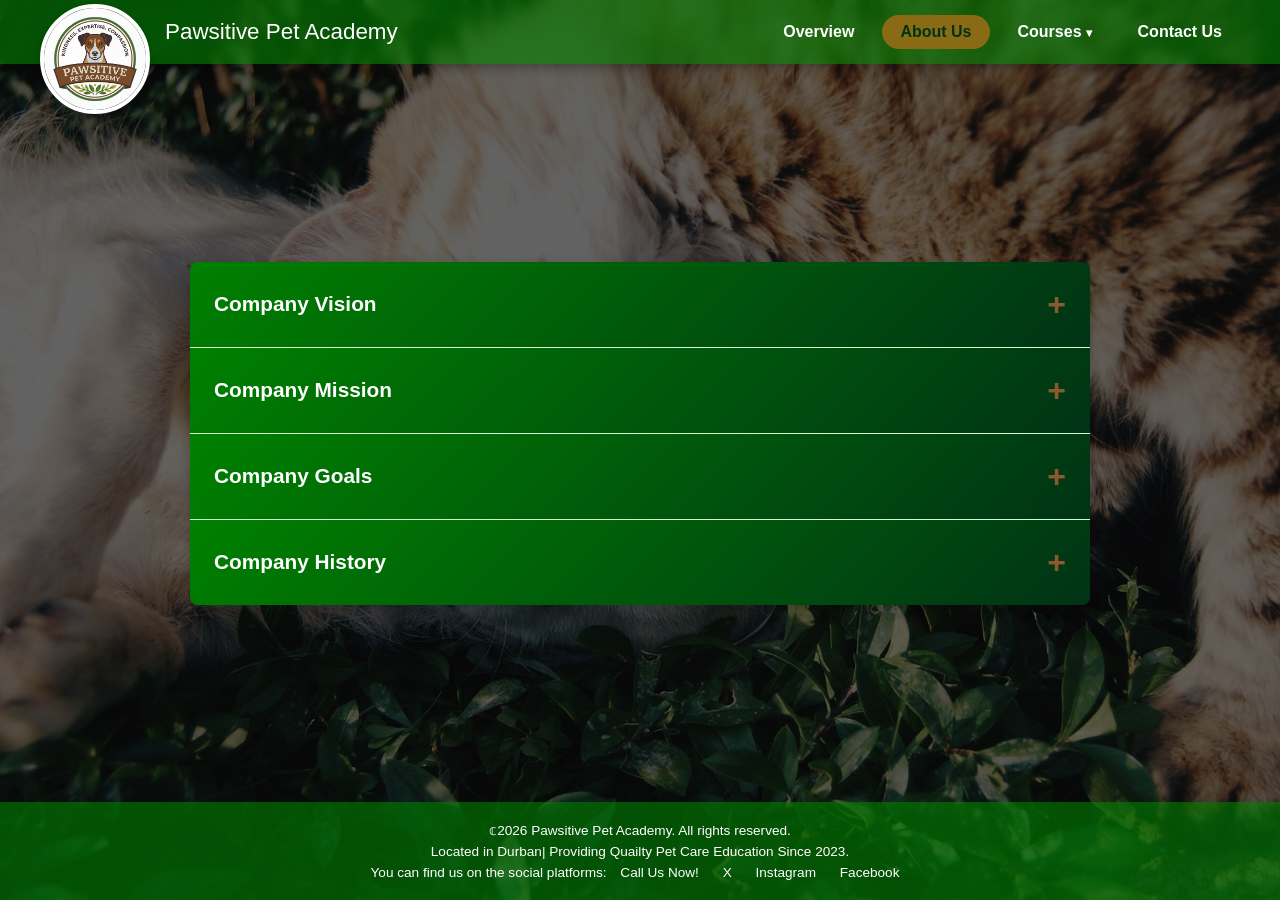
==== About.html @ 0603e2c9 "Moved folder with code created by me(jason lewis) and thandeka one massive push is frowned upon but " ====
<!DOCTYPE html>
<html lang="en">

<head>
    <meta charset="UTF-8">
    <meta name="viewport" content="width=device-width, initial-scale=1.0">
    <title>About Us | Pawsitive Pet Academy</title>
    <link rel="stylesheet" href="CSS/global.css">
    <link rel="stylesheet" href="CSS/about us.css">
    <script src="JS/about.js"></script>

<style>
    body {
        background-image: linear-gradient(rgba(0, 0, 0, 0.6), rgba(0, 0, 0, 0.6)), url('/images/aboutbackground.jpg');
        background-size: cover;
        background-position: center;
        background-attachment: fixed;
        background-repeat: no-repeat;
    }
</style>

</head>

<body>
    <header class="main-header">

        <div class="header-container">
            <div class="logo">
                <img src="images/P logo.png" alt="Pawsitive Pet Academy Logo">
                <h1>Pawsitive Pet Academy</h1>
            </div>
            <nav>
                <ul class="nav-links">
                    <li><a href="index.html">Overview</a></li>
                    <li><a href="About.html" class="active">About Us</a></li>

                    <!-- Creating down down box for courses page -->
                    <li class="dropdown">                     
                    <a href="course.html">Courses<span class="arrow">&#9662;</span></a>
                        <ul class="dropdown-menu">
                            <li><a href="short-course.html">Short Courses</a></li>
                            <li><a href="long-course.html">Long Courses</a></li>
                        </ul>
                    </li>

                    <li><a href="contact.html">Contact Us</a></li>
                </ul>
            </nav>
        </div>
    </header>
    <main>
        <section id="about-section">
            <div class="accordion">

                <!-- 1st item (Company vision) -->
                <div class="accordion-item">
                    <div class="accordion-header">
                        <h3>Company Vision</h3>
                        <span class="accordion-icon">+</span>
                    </div>
                    <div class="accordion-content">
                        <p>At Pawsitive Pet Academy we want to improve the wellbeing of
                            pets while creating meaningful employment opportunities for
                            individuals interested in working in the pet care industry or
                            starting their own pet related businesses </p>
                    </div>
                </div>

                <!-- 2nd item (Company Mission) -->
                <div class="accordion-item">
                    <div class="accordion-header">
                        <h3>Company Mission</h3>
                        <span class="accordion-icon">+</span>
                    </div>
                    <div class="accordion-content">
                        <ul>
                            <li>
                                To provide pet care education and parctical animal training for
                                pets owners, aspiring pet care professionals, and animal lovers
                            </li>

                            <li>To bridge the knowledge gap by equipping people with essential skills in
                                proper pet care, training, nutrition and emergency care
                            </li>

                            <li>To relfect a caringf , trustworthy and professional nature through
                                it's educational service and academy environment
                            </li>
                        </ul>
                    </div>
                </div>
                <!--Company Goals-->
                <div class="accordion-item">
                    <div class="accordion-header">
                        <h3>Company Goals</h3>
                        <span class="accordion-icon">+</span>
                    </div>
                    <div class="accordion-content">
                        <p>
                            Here at Pawsitive Pet Academy we want to expand our business and to grow a
                            digital presence through a dedicated website and mobile application to
                            advertise the business, handle customer information requests
                            and provide automated services quotes. We want to offer flexible learning
                            options for individuals, families, pet sitters, staff,
                            veterinary assistansts and aspiring entrepreneurs, encouraging multi-course
                            enrollment through tiered discouts.
                        </p>
                    </div>
                </div>
                <!--Company History-->
                <div class="accordion-item">
                    <div class="accordion-header">
                        <h3>Company History</h3>
                        <span class="accordion-icon">+</span>
                    </div>
                    <div class="accordion-content">
                        <p>
                            Pawsitive Pet Academy was founded in 2023 in Durban. Since it's inception,
                            hundreds of pet owners and aspiring pet care professionals have successfully
                            completed its courses, which include six-month professional development
                            programmes and six-week practical skills courses.
                        </p>
                        <!--A link that will lead the user to youtube to view the Comapy History-->
                        <button>
                            <a href="https://www.youtube.com" target="_blank">Our History</a>
                        </button>
                    </div>
                </div>
            </div>
        </section>

    </main>
    <!--Footer section-->
    <footer>
        <p>&copf;2026 Pawsitive Pet Academy. All rights reserved.</p>
        <p>Located in Durban| Providing Quailty Pet Care Education Since 2023.</p>
        <p>You can find us on the social platforms:
            <a href="+277 698 7742" target="_blank">Call Us Now!</a>
            <a href="https://x.com" target="_blank">X</a>
            <a href="https://www.instagram.com" target="_blank">Instagram</a>
            <a href="https://www.facebook.com" target="_blank">Facebook</a>
        </p>
    </footer>

</body>

</html>
---- CSS/global.css ----
/* global.css */
* {
    margin: 0;
    padding: 0;
    box-sizing: border-box;
}

body {
    font-family: 'Segoe UI', Tahoma, Geneva, Verdana, sans-serif;
    display: flex;
    flex-direction: column;
    justify-content: space-between;
    overflow-x: hidden;
    min-height: 100vh;
}

main {
    width: 100%;
}

/* Header styling */
.main-header {
    position: relative;
    z-index: 9999;
    overflow: visible;
    background-color: rgba(0, 128, 0, 0.6);
    backdrop-filter: blur(5px);
    padding: 15px 30px;
    width: 100%;
    box-shadow: 0 4px 10px rgba(0, 0, 0, 0.3);
}

.header-container {
    display: flex;
    justify-content: space-between;
    align-items: center;
    max-width: 1200px;
    margin: 0 auto;
    width: 100%;
    background-color: transparent;
    position: relative;
    overflow: visible;
}

.logo {
    display: flex;
    z-index: 50;
    align-items: center;
    position: relative;
}

.logo img {
    position: absolute;
    top: -15px;
    left: 0;
    width: 110px;
    height: 110px;
    border-radius: 50%;
    border: 4px solid white;
    box-shadow: 0 4px 8px rgba(0, 0, 0, 0.2);
    object-fit: cover;
}

.logo h1 {
    font-size: 1.4rem;
    color: white;
    font-weight: 500;
    margin-left: 125px;
}

/* Navigation styling */
nav {
    display: flex;
    align-items: center;
}

.nav-links {
    list-style: none;
    display: flex;
    gap: 10px;
    margin: 0;
    padding: 0;
    align-items: center;
}

.nav-links > li {
    position: relative;
}

/* Base Top-Level Link Styling */
.nav-links a {
    color: #ffffff;
    text-decoration: none;
    font-weight: 600;
    font-size: 1rem;
    padding: 8px 18px;
    border-radius: 20px;
    display: inline-block;
    transition: background-color 0.25s ease, color 0.25s ease;
}

.nav-links > li > a:hover,
.nav-links > li > a.active {
    background-color: #896b16;
    color: #003315;
}

/* Arrow inside Courses */
.arrow {
    font-size: 0.75rem;
    margin-left: 4px;
    display: inline-block;
    transition: transform 0.25s ease;
}

.dropdown:hover .arrow {
    transform: rotate(180deg);
}

/* Dropdown Menu */
.dropdown-menu {
    position: absolute;
    top: 100%;
    left: 0;
    background-color: #896b16;
    border: 2px solid #4e3c09;
    border-radius: 8px;
    list-style: none;
    padding: 8px 0;
    margin-top: 6px;
    min-width: 170px;
    box-shadow: 0 8px 20px rgba(0, 0, 0, 0.25);
    opacity: 0;
    visibility: hidden;
    transform: translateY(8px);
    transition: opacity 0.25s ease, transform 0.25s ease, visibility 0.25s ease;
    z-index: 1000;
}

/* Display Dropdown on Hover */
.dropdown:hover .dropdown-menu {
    opacity: 1;
    visibility: visible;
    transform: translateY(0);
}

/* Dropdown Item Links */
.dropdown-menu li a {
    display: block;
    padding: 10px 18px;
    border-radius: 0;
    font-size: 0.95rem;
    color: #ffffff;
    white-space: nowrap;
}

.dropdown-menu li a:hover,
.dropdown-menu li a.active {
    background-color: #4a6b35;
    color: #ffffff;
}

/* Buttons styling */
button {
    background-color: #4a6b35;
    border: none;
    border-radius: 4px;
    padding: 12px 35px;
    cursor: pointer;
    transition: background-color 0.3s ease, transform 0.2s ease;
}

button a {
    text-decoration: none;
    color: #ffffff;
    font-size: 1rem;
    font-weight: bold;
}

button:hover {
    background-color: #5c8243;
    transform: translateY(-2px);
}

.submit-btn {
    background-color: #6b8849;
    color: white;
    border: none;
    border-radius: 4px;
    padding: 12px;
    font-size: 0.85rem;
    font-weight: bold;
    cursor: pointer;
    align-self: center;
    transition: background-color 0.3s ease;
}

.submit-btn:hover {
    background-color: #7b9a57;
}

/* Accordion styling */
.accordion {
    max-width: 900px;
    margin: 2rem auto;
    background: transparent;
    border-radius: 8px;
    box-shadow: 0 4px 12px rgba(0, 0, 0, 0.2);
    overflow: hidden;
    padding: 0;
}

.accordion-item {
    background: rgb(145, 235, 99);
    margin: 0;
    border-radius: 0;
    border-bottom: 1px solid #d2facb;
}

.accordion-item:last-child {
    border-bottom: none;
}

.accordion-header {
    display: flex;
    justify-content: space-between;
    align-items: center;
    padding: 1.5rem;
    cursor: pointer;
    background: linear-gradient(135deg, green 0%, #003315 100%);
    color: white;
    transition: background 0.3s ease;
    user-select: none;
}

.accordion-header:hover {
    background: linear-gradient(135deg, #003315 0%, green 100%);
}

.accordion-header h3 {
    margin: 0;
    color: white;
    font-size: 1.3rem;
    text-align: left;
}

.accordion-content {
    max-height: 0;
    padding: 0 1.5rem;
    overflow: hidden;
    transition: max-height 0.4s ease, padding 0.4s ease;
    background: #f9f9f9;
}

.accordion-content p {
    margin-bottom: 1rem;
    color: #333;
    text-align: left;
    font-size: 1rem;
}

.accordion-content ul {
    list-style: none;
    padding: 0;
    margin: 0;
}

.accordion-content ul li {
    padding: 0.5rem 0;
    padding-left: 1.5rem;
    position: relative;
    color: #555;
    text-align: left;
    font-size: 0.95rem;
}

.accordion-icon {
    font-size: 2rem;
    font-weight: bold;
    transition: transform 0.3s ease, color 0.3s ease;
    color: #8c592e;
}

.accordion-item.active .accordion-icon {
    transform: rotate(45deg);
    color: white;
}

.accordion-item.active .accordion-content {
    max-height: 500px;
    padding: 1.5rem;
}

/* Footer styling */
footer {
    background-color: rgba(0, 128, 0, 0.6);
    padding: 20px 40px;
    text-align: center;
    font-size: 0.85rem;
    color: white;
    display: flex;
    flex-direction: column;
    gap: 6px;
}

footer p a {
    color: white;
    text-decoration: none;
    margin: 0 10px;
    transition: color 0.3s ease;
}

footer p a:hover {
    color: black;
    text-decoration: underline;
}

/* Global media querries*/
@media screen and (max-width: 1024px) {
    .header-container {
        gap: 20px;
    }

    .nav-links {
        gap: 12px;
    }

    .nav-links li a {
        font-size: 0.85rem;
    }
}

@media screen and (max-width: 768px) {
    .main-header {
        padding: 12px 15px;
    }

    .header-container {
        flex-direction: column;
        align-items: flex-start;
        gap: 12px;
    }

    .logo img {
        width: 45px;
        height: 45px;
        top: -5px;
    }

    .logo h1 {
        font-size: 1.1rem;
        margin-left: 55px;
    }

    .nav-links {
        flex-wrap: wrap;
        gap: 10px;
        width: 100%;
    }

    .nav-links li a {
        font-size: 0.8rem;
    }

    footer {
        flex-direction: column;
        gap: 10px;
        text-align: center;
        padding: 15px;
    }
}

@media screen and (max-width: 480px) {
    .logo img {
        width: 38px;
        height: 38px;
    }

    .logo h1 {
        font-size: 1rem;
        margin-left: 45px;
    }

    .nav-links li a {
        font-size: 0.75rem;
        padding: 4px 8px;
    }

    .submit-btn {
        width: 100%;
    }
}
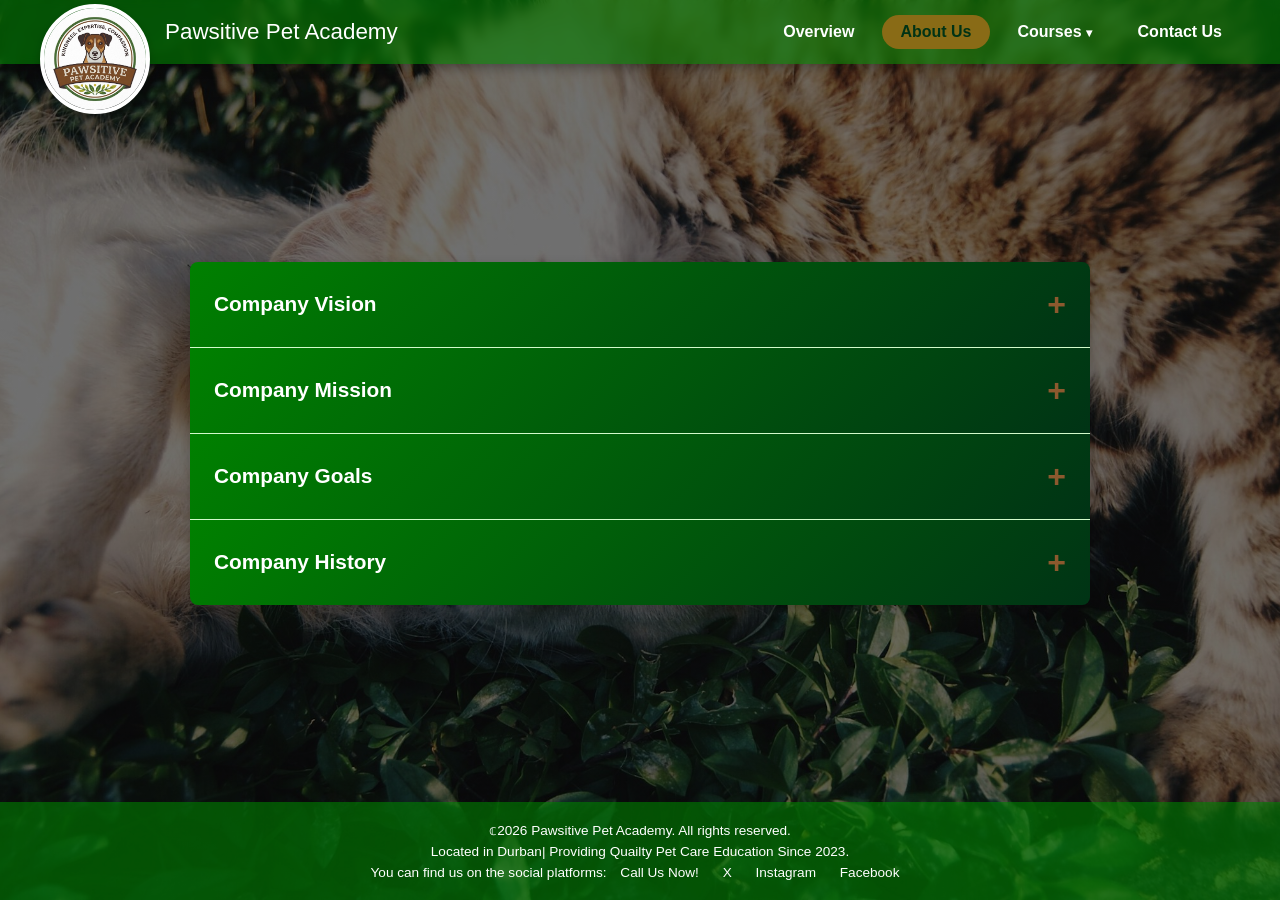
==== commit dc7ffe95: "fix..." ====
--- a/About.html
+++ b/About.html
@@ -5,19 +5,33 @@
     <meta charset="UTF-8">
     <meta name="viewport" content="width=device-width, initial-scale=1.0">
     <title>About Us | Pawsitive Pet Academy</title>
+    <!-- Search Engine Optimization (SEO) -->
+    <meta name="google-site-verification" content="7x53BrrXC93-2Kh8-Rs3jnC6rx74RNqYz-7amM3R1jY" />
+    <meta name="description"
+        content="Learn about Pawsitive Pet Academy's mission, vision, and history. We have been providing quality pet care education in Durban since 2023.">
+    <meta name="keywords"
+        content="about Pawsitive Pet Academy, pet care education Durban, animal training academy history">
+    <meta name="author" content="AlphaPaws">
+
+    <!-- Open Graph (Social Media Preview) -->
+    <meta property="og:title" content="About Us | Pawsitive Pet Academy">
+    <meta property="og:description"
+        content="Discover our mission to improve pet wellbeing and create opportunities in the pet care industry.">
+    <meta property="og:image" content="/images/P logo.png">
+    <meta property="og:type" content="website">
     <link rel="stylesheet" href="CSS/global.css">
     <link rel="stylesheet" href="CSS/about us.css">
     <script src="JS/about.js"></script>
 
-<style>
-    body {
-        background-image: linear-gradient(rgba(0, 0, 0, 0.6), rgba(0, 0, 0, 0.6)), url('/images/aboutbackground.jpg');
-        background-size: cover;
-        background-position: center;
-        background-attachment: fixed;
-        background-repeat: no-repeat;
-    }
-</style>
+    <style>
+        body {
+            background-image: linear-gradient(rgba(0, 0, 0, 0.55), rgba(0, 0, 0, 0.55)), url('../images/aboutbackground.jpg');
+            background-size: cover;
+            background-position: center;
+            background-attachment: fixed;
+            background-repeat: no-repeat;
+        }
+    </style>
 
 </head>
 
@@ -35,8 +49,8 @@
                     <li><a href="About.html" class="active">About Us</a></li>
 
                     <!-- Creating down down box for courses page -->
-                    <li class="dropdown">                     
-                    <a href="course.html">Courses<span class="arrow">&#9662;</span></a>
+                    <li class="dropdown">
+                        <a href="course.html">Courses<span class="arrow">&#9662;</span></a>
                         <ul class="dropdown-menu">
                             <li><a href="short-course.html">Short Courses</a></li>
                             <li><a href="long-course.html">Long Courses</a></li>
